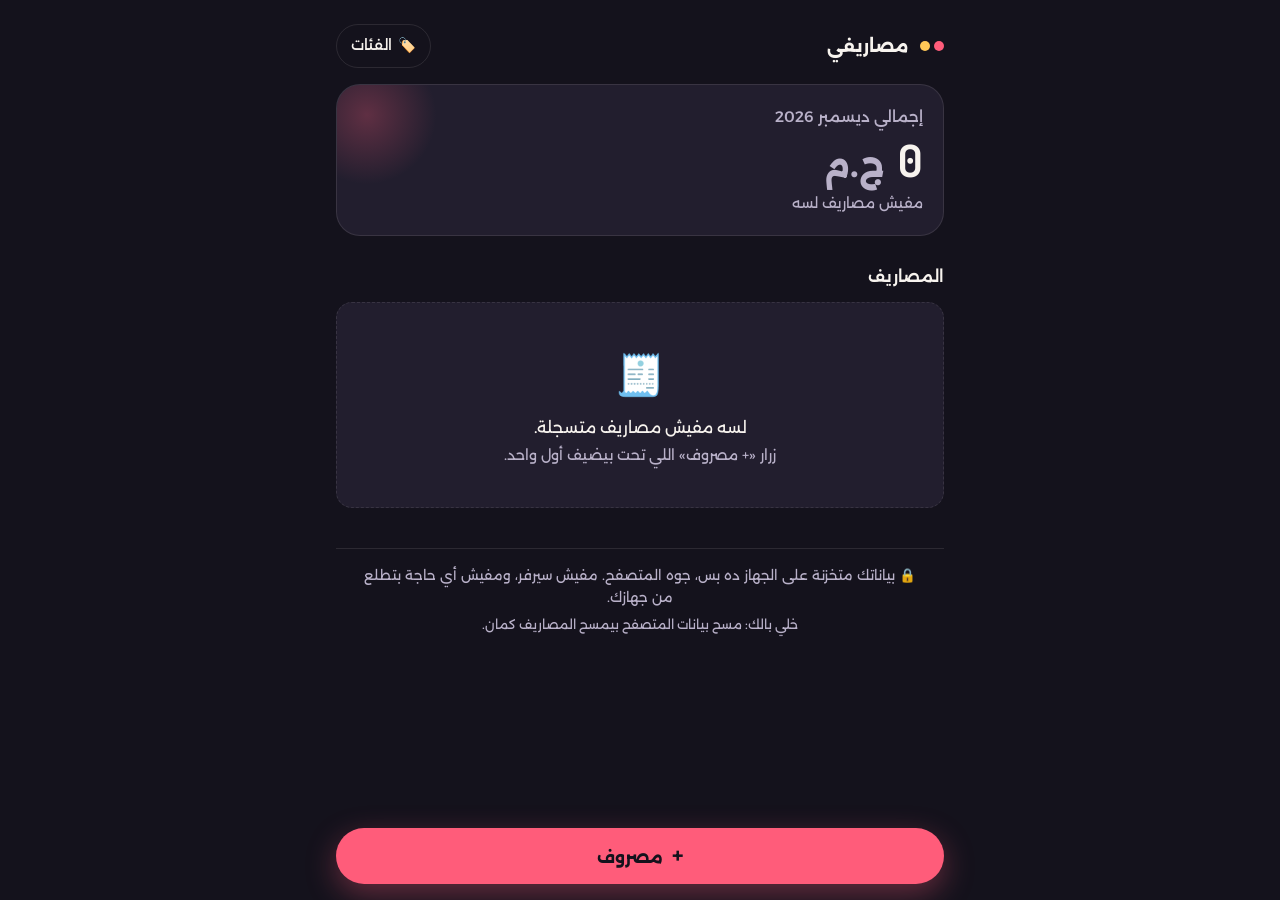
==== index.html @ 1975e4b2 "Add custom categories and move tests into the repo Categories screen: add, rename, recolor and delet" ====
<!doctype html>
<html lang="ar" dir="rtl">
<head>
  <meta charset="utf-8">
  <meta name="viewport" content="width=device-width, initial-scale=1, viewport-fit=cover">
  <title>مصاريفي</title>
  <meta name="description" content="تطبيق بسيط لتسجيل المصاريف بالجنيه المصري. البيانات بتفضل على الجهاز بس.">
  <meta name="theme-color" content="#14121C">
  <meta name="color-scheme" content="dark">
  <link rel="stylesheet" href="css/styles.css">
</head>
<body>
  <div id="storage-banner" class="banner" role="alert" hidden></div>

  <main class="app">
    <header class="app-header">
      <div class="top-bar">
        <p class="brand"><span class="brand-dot" aria-hidden="true"></span>مصاريفي</p>
        <button id="open-categories" class="ghost-btn" type="button">
          <span aria-hidden="true">🏷️</span> الفئات
        </button>
      </div>
      <section class="month-card" aria-labelledby="month-label">
        <h1 id="month-label" class="month-label">إجمالي الشهر</h1>
        <p id="month-total" class="month-total"></p>
        <p id="month-count" class="month-count"></p>
      </section>
    </header>

    <section class="expenses" aria-labelledby="list-title">
      <h2 id="list-title" class="section-title">المصاريف</h2>
      <div id="empty-state" class="empty" hidden>
        <p class="empty-icon" aria-hidden="true">🧾</p>
        <p>لسه مفيش مصاريف متسجلة.</p>
        <p class="empty-hint">زرار «+ مصروف» اللي تحت بيضيف أول واحد.</p>
      </div>
      <ol id="expense-list" class="days"></ol>
    </section>

    <footer class="privacy">
      <p><span aria-hidden="true">🔒</span> بياناتك متخزنة على الجهاز ده بس، جوه المتصفح. مفيش سيرفر، ومفيش أي حاجة بتطلع من جهازك.</p>
      <p class="privacy-note">خلي بالك: مسح بيانات المتصفح بيمسح المصاريف كمان.</p>
    </footer>
  </main>

  <button id="add-btn" class="fab" type="button"><span aria-hidden="true">+</span> مصروف</button>

  <div id="toast" class="toast" role="status" aria-live="polite">
    <span id="toast-msg"></span>
    <button id="toast-action" class="toast-action" type="button" hidden></button>
  </div>

  <dialog id="expense-dialog" class="sheet-dialog" aria-labelledby="dialog-title">
    <form id="expense-form" class="sheet" novalidate>
      <div class="sheet-head">
        <h2 id="dialog-title">مصروف جديد</h2>
        <button type="button" class="icon-btn" data-close aria-label="قفل">✕</button>
      </div>

      <label class="field" for="f-amount">
        <span class="field-label">المبلغ</span>
        <span class="amount-wrap">
          <input id="f-amount" name="amount" class="amount-input num" inputmode="decimal"
                 autocomplete="off" dir="ltr" placeholder="0" required>
          <span class="cur">ج.م</span>
        </span>
      </label>

      <fieldset class="field">
        <legend class="field-label">الفئة</legend>
        <div id="f-categories" class="chips"></div>
      </fieldset>

      <label class="field" for="f-date">
        <span class="field-label">التاريخ</span>
        <input id="f-date" name="date" type="date" class="input" required>
      </label>

      <label class="field" for="f-note">
        <span class="field-label">ملاحظة <span class="optional">(اختياري)</span></span>
        <input id="f-note" name="note" type="text" class="input" maxlength="140"
               placeholder="مثلاً: فطار مع الشغل" autocomplete="off">
      </label>

      <p id="form-error" class="form-error" role="alert"></p>

      <div class="sheet-actions">
        <button type="submit" class="btn btn-primary">حفظ</button>
        <button type="button" id="delete-btn" class="btn btn-danger" hidden>مسح</button>
      </div>
    </form>
  </dialog>

  <dialog id="categories-dialog" class="sheet-dialog" aria-labelledby="categories-title">
    <div class="sheet">
      <div class="sheet-head">
        <h2 id="categories-title">الفئات</h2>
        <button type="button" class="icon-btn" data-close aria-label="قفل">✕</button>
      </div>
      <ul id="category-list" class="category-list"></ul>
      <button type="button" id="new-category-btn" class="btn btn-secondary">+ فئة جديدة</button>
    </div>
  </dialog>

  <dialog id="category-dialog" class="sheet-dialog" aria-labelledby="category-title">
    <form id="category-form" class="sheet" novalidate>
      <div class="sheet-head">
        <h2 id="category-title">فئة جديدة</h2>
        <button type="button" class="icon-btn" data-close aria-label="قفل">✕</button>
      </div>

      <label class="field" for="c-name">
        <span class="field-label">الاسم</span>
        <input id="c-name" name="name" type="text" class="input" maxlength="24"
               placeholder="مثلاً: جيم" autocomplete="off" required>
      </label>

      <fieldset class="field">
        <legend class="field-label">اللون</legend>
        <div id="c-colors" class="swatches"></div>
      </fieldset>

      <p id="c-builtin-note" class="hint" hidden>
        دي فئة أساسية: ينفع اسمها ولونها يتغيروا، بس مينفعش تتمسح.
      </p>

      <div id="c-move" class="field move-box" hidden>
        <label id="c-move-label" class="field-label" for="c-move-to"></label>
        <select id="c-move-to" class="input"></select>
      </div>

      <p id="c-error" class="form-error" role="alert"></p>

      <div class="sheet-actions">
        <button type="submit" class="btn btn-primary">حفظ</button>
        <button type="button" id="c-delete" class="btn btn-danger" hidden>مسح</button>
      </div>
    </form>
  </dialog>

  <script src="js/storage.js"></script>
  <script src="js/format.js"></script>
  <script src="js/expenses.js"></script>
  <script src="js/categories.js"></script>
  <script src="js/app.js"></script>
</body>
</html>
---- css/styles.css ----
@font-face {
  font-family: 'Alexandria';
  src: url('../fonts/Alexandria-Variable.ttf') format('truetype');
  font-weight: 100 900;
  font-display: swap;
}

@font-face {
  font-family: 'JetBrains Mono';
  src: url('../fonts/JetBrainsMono-Variable.ttf') format('truetype');
  font-weight: 100 800;
  font-display: swap;
}

:root {
  --ink: #14121C;
  --surface: #221E2E;
  --surface-2: #2C2740;
  --cream: #F7F3EE;
  --muted: #B9B1C9;
  --line: rgba(247, 243, 238, 0.10);
  --rose: #FF5C7A;
  --sun: #FFC857;

  --font: 'Alexandria', system-ui, sans-serif;
  --mono: 'JetBrains Mono', ui-monospace, monospace;
  --radius: 16px;
  --safe-bottom: env(safe-area-inset-bottom, 0px);

  color-scheme: dark;
}

*, *::before, *::after { box-sizing: border-box; }

html { -webkit-text-size-adjust: 100%; }

body {
  margin: 0;
  min-height: 100dvh;
  background: var(--ink);
  color: var(--cream);
  font-family: var(--font);
  font-size: 1rem;
  line-height: 1.6;
  -webkit-font-smoothing: antialiased;
  /* مساحة لزرار الإضافة الثابت تحت */
  padding-bottom: calc(96px + var(--safe-bottom));
}

h1, h2, h3, p { margin: 0; }

button, input, select { font: inherit; color: inherit; }

button { cursor: pointer; }

:focus-visible {
  outline: 3px solid var(--sun);
  outline-offset: 2px;
}

[hidden] { display: none !important; }

.num {
  font-family: var(--mono);
  font-variant-numeric: tabular-nums;
  letter-spacing: -0.01em;
}

.money { white-space: nowrap; }
.money .cur { font-size: 0.8em; color: var(--muted); }

/* ---------- الهيكل ---------- */

.app {
  max-width: 640px;
  margin: 0 auto;
  padding: 16px;
}

.banner {
  background: var(--sun);
  color: var(--ink);
  padding: 12px 16px;
  font-size: 0.9rem;
  font-weight: 500;
  text-align: center;
}

.app-header { padding-top: 8px; }

.top-bar {
  display: flex;
  align-items: center;
  justify-content: space-between;
  gap: 12px;
  margin-bottom: 16px;
}

.brand {
  display: flex;
  align-items: center;
  gap: 8px;
  font-weight: 700;
  font-size: 1.1rem;
}

.ghost-btn {
  display: inline-flex;
  align-items: center;
  gap: 6px;
  min-height: 44px;
  padding: 0 14px;
  border: 1px solid var(--line);
  border-radius: 999px;
  background: transparent;
  font-size: 0.9rem;
  font-weight: 500;
}

.ghost-btn:hover { background: var(--surface); }

.brand-dot {
  width: 10px;
  height: 10px;
  border-radius: 50%;
  background: var(--rose);
  box-shadow: -14px 0 0 var(--sun);
  margin-inline-end: 18px;
}

.month-card {
  background: var(--surface);
  border: 1px solid var(--line);
  border-radius: 24px;
  padding: 20px;
  position: relative;
  overflow: hidden;
}

.month-card::after {
  content: '';
  position: absolute;
  inset-inline-end: -40px;
  top: -40px;
  width: 140px;
  height: 140px;
  border-radius: 50%;
  background: radial-gradient(circle, rgba(255, 92, 122, 0.28), transparent 70%);
  pointer-events: none;
}

.month-label {
  font-size: 0.95rem;
  font-weight: 500;
  color: var(--muted);
}

.month-total {
  font-size: clamp(2rem, 9vw, 2.75rem);
  font-weight: 700;
  line-height: 1.2;
  margin: 6px 0 4px;
}

.month-total .num { font-weight: 700; }

.month-count {
  font-size: 0.9rem;
  color: var(--muted);
}

/* ---------- اللستة ---------- */

.section-title {
  font-size: 1rem;
  font-weight: 600;
  margin: 28px 0 12px;
}

.days, .day-items {
  list-style: none;
  margin: 0;
  padding: 0;
}

.day + .day { margin-top: 20px; }

.day-head {
  display: flex;
  justify-content: space-between;
  align-items: baseline;
  gap: 12px;
  margin-bottom: 8px;
  padding-inline: 4px;
}

.day-label {
  font-size: 0.9rem;
  font-weight: 500;
  color: var(--muted);
}

.day-total { font-size: 0.85rem; color: var(--muted); }

.day-items { display: grid; gap: 8px; }

.expense {
  display: grid;
  grid-template-columns: auto 1fr auto;
  align-items: center;
  gap: 12px;
  width: 100%;
  min-height: 64px;
  padding: 10px 14px;
  background: var(--surface);
  border: 1px solid var(--line);
  border-radius: var(--radius);
  text-align: start;
  transition: background-color 0.15s, border-color 0.15s;
}

.expense:hover { background: var(--surface-2); }
.expense:active { border-color: rgba(255, 92, 122, 0.5); }

.cat-icon {
  display: grid;
  place-items: center;
  width: 40px;
  height: 40px;
  border-radius: 12px;
  font-size: 1.15rem;
  font-weight: 700;
  color: var(--cat);
  background: color-mix(in srgb, var(--cat) 20%, transparent);
  border: 1px solid color-mix(in srgb, var(--cat) 45%, transparent);
}

.expense-main {
  display: flex;
  flex-direction: column;
  min-width: 0;
}

.expense-cat { font-weight: 500; }

.expense-note {
  font-size: 0.85rem;
  color: var(--muted);
  white-space: nowrap;
  overflow: hidden;
  text-overflow: ellipsis;
}

.expense-amount { font-weight: 600; }

.empty {
  text-align: center;
  padding: 40px 16px;
  background: var(--surface);
  border: 1px dashed var(--line);
  border-radius: var(--radius);
}

.empty-icon { font-size: 2.5rem; margin-bottom: 8px; }
.empty-hint { color: var(--muted); font-size: 0.9rem; margin-top: 4px; }

.privacy {
  margin-top: 40px;
  padding: 16px;
  border-top: 1px solid var(--line);
  text-align: center;
  font-size: 0.85rem;
  color: var(--muted);
}

.privacy-note { margin-top: 6px; font-size: 0.8rem; }

/* ---------- زرار الإضافة ---------- */

.fab {
  position: fixed;
  bottom: calc(16px + var(--safe-bottom));
  inset-inline: 16px;
  max-width: 608px;
  margin: 0 auto;
  height: 56px;
  border: 0;
  border-radius: 999px;
  background: var(--rose);
  color: var(--ink);
  font-weight: 700;
  font-size: 1.05rem;
  box-shadow: 0 10px 30px rgba(255, 92, 122, 0.35);
  transition: transform 0.15s;
}

.fab span { font-size: 1.4rem; margin-inline-end: 4px; }
.fab:active { transform: scale(0.98); }

/* ---------- التوست ---------- */

.toast {
  position: fixed;
  bottom: calc(84px + var(--safe-bottom));
  inset-inline: 16px;
  max-width: 480px;
  margin: 0 auto;
  display: flex;
  align-items: center;
  justify-content: space-between;
  gap: 12px;
  padding: 10px;
  padding-inline-start: 16px;
  background: var(--surface-2);
  border: 1px solid var(--line);
  border-radius: 14px;
  box-shadow: 0 10px 30px rgba(0, 0, 0, 0.4);
  opacity: 0;
  visibility: hidden;
  transform: translateY(8px);
  transition: opacity 0.2s, transform 0.2s, visibility 0.2s;
}

.toast.show {
  opacity: 1;
  visibility: visible;
  transform: none;
}

.toast-action {
  min-height: 44px;
  padding: 0 14px;
  border: 0;
  border-radius: 10px;
  background: transparent;
  color: var(--sun);
  font-weight: 700;
}

.toast-action:hover { background: rgba(255, 200, 87, 0.12); }

/* ---------- الفورم (bottom sheet على الموبايل) ---------- */

.sheet-dialog {
  padding: 0;
  border: 0;
  background: transparent;
  color: inherit;
  width: 100%;
  max-width: 100%;
  max-height: 92dvh;
  margin: auto 0 0;
}

.sheet-dialog::backdrop {
  background: rgba(10, 8, 16, 0.72);
}

.sheet {
  background: var(--surface);
  border: 1px solid var(--line);
  border-bottom: 0;
  border-radius: 24px 24px 0 0;
  padding: 16px 16px calc(20px + var(--safe-bottom));
  display: grid;
  gap: 16px;
}

.sheet-dialog[open] .sheet { animation: sheet-up 0.22s ease-out; }

@keyframes sheet-up {
  from { transform: translateY(24px); opacity: 0; }
}

.sheet-head {
  display: flex;
  justify-content: space-between;
  align-items: center;
}

.sheet-head h2 { font-size: 1.15rem; font-weight: 600; }

.icon-btn {
  width: 44px;
  height: 44px;
  border: 0;
  border-radius: 12px;
  background: transparent;
  color: var(--muted);
  font-size: 1.1rem;
}

.icon-btn:hover { background: var(--surface-2); color: var(--cream); }

.field {
  display: grid;
  /* من غيرها عرض الـ input الافتراضي بيزق الخانة برا الشاشة */
  grid-template-columns: minmax(0, 1fr);
  gap: 6px;
  margin: 0;
  padding: 0;
  border: 0;
  min-width: 0;
}

.field-label {
  font-size: 0.9rem;
  font-weight: 500;
  color: var(--muted);
  padding: 0;
}

.optional { font-weight: 400; font-size: 0.8rem; }

.input,
.amount-wrap {
  width: 100%;
  min-height: 48px;
  background: var(--ink);
  border: 1px solid var(--line);
  border-radius: 12px;
}

.input {
  padding: 0 14px;
  font-size: 1rem;
}

.input:focus,
.amount-wrap:focus-within {
  border-color: var(--sun);
  outline: none;
}

.amount-wrap {
  display: flex;
  align-items: center;
  gap: 8px;
  padding-inline: 14px;
}

.amount-input {
  flex: 1;
  min-width: 0;
  height: 60px;
  border: 0;
  background: transparent;
  font-size: 1.75rem;
  font-weight: 600;
  text-align: right;
}

.amount-input:focus { outline: none; }
.amount-wrap .cur { color: var(--muted); }

[aria-invalid="true"],
.amount-wrap:has([aria-invalid="true"]) { border-color: var(--rose); }

.chips {
  display: flex;
  flex-wrap: wrap;
  gap: 8px;
}

.chip { position: relative; }

.chip input {
  position: absolute;
  opacity: 0;
  inset: 0;
  margin: 0;
  cursor: pointer;
}

.chip-face {
  display: inline-flex;
  align-items: center;
  gap: 6px;
  min-height: 44px;
  padding: 0 14px;
  border-radius: 999px;
  background: var(--surface-2);
  border: 1px solid var(--line);
  font-size: 0.95rem;
  transition: background-color 0.15s, border-color 0.15s;
}

.chip input:checked + .chip-face {
  background: color-mix(in srgb, var(--cat) 22%, var(--surface-2));
  border-color: var(--cat);
  font-weight: 600;
}

.chip input:focus-visible + .chip-face {
  outline: 3px solid var(--sun);
  outline-offset: 2px;
}

.chip-icon {
  color: var(--cat);
  font-weight: 700;
}

.chip-add {
  min-height: 44px;
  padding: 0 14px;
  border-radius: 999px;
  border: 1px dashed rgba(247, 243, 238, 0.28);
  background: transparent;
  color: var(--muted);
  font-size: 0.95rem;
}

.chip-add:hover { color: var(--cream); border-color: var(--cream); }

/* ---------- الفئات ---------- */

.category-list {
  list-style: none;
  margin: 0;
  padding: 0;
  display: grid;
  gap: 8px;
  max-height: 55dvh;
  overflow-y: auto;
}

.category-row {
  display: grid;
  grid-template-columns: auto 1fr auto;
  align-items: center;
  gap: 12px;
  width: 100%;
  min-height: 60px;
  padding: 8px 12px;
  background: var(--ink);
  border: 1px solid var(--line);
  border-radius: 14px;
  text-align: start;
}

.category-row:hover { border-color: rgba(247, 243, 238, 0.25); }

.category-main {
  display: flex;
  flex-direction: column;
  min-width: 0;
}

.category-name {
  font-weight: 500;
  overflow: hidden;
  text-overflow: ellipsis;
  white-space: nowrap;
}

.category-usage { font-size: 0.8rem; color: var(--muted); }

.tag {
  font-size: 0.75rem;
  color: var(--muted);
  border: 1px solid var(--line);
  border-radius: 999px;
  padding: 2px 10px;
}

.swatches {
  display: flex;
  flex-wrap: wrap;
  gap: 6px;
}

.swatch {
  position: relative;
  display: grid;
  place-items: center;
  width: 44px;
  height: 44px;
}

.swatch input {
  position: absolute;
  inset: 0;
  margin: 0;
  opacity: 0;
  cursor: pointer;
}

.swatch-face {
  width: 32px;
  height: 32px;
  border-radius: 50%;
  background: var(--c);
  transition: box-shadow 0.15s;
}

.swatch input:checked + .swatch-face {
  box-shadow: 0 0 0 3px var(--surface), 0 0 0 5px var(--cream);
}

.swatch input:focus-visible + .swatch-face {
  outline: 3px solid var(--sun);
  outline-offset: 5px;
}

.hint {
  font-size: 0.85rem;
  color: var(--muted);
  margin-top: -6px;
}

.move-box {
  padding: 12px;
  border: 1px solid rgba(255, 200, 87, 0.4);
  border-radius: 12px;
  background: rgba(255, 200, 87, 0.06);
}

.move-box .field-label { color: var(--cream); }

.form-error {
  color: var(--rose);
  font-size: 0.9rem;
  min-height: 1.4em;
  margin-top: -8px;
}

.form-error:empty { display: none; }

.sheet-actions {
  display: flex;
  gap: 8px;
}

.btn {
  min-height: 52px;
  padding: 0 20px;
  border-radius: 14px;
  border: 1px solid transparent;
  font-weight: 700;
  font-size: 1rem;
}

.btn-primary {
  flex: 1;
  background: var(--rose);
  color: var(--ink);
}

.btn-secondary {
  width: 100%;
  background: transparent;
  border: 1px dashed rgba(247, 243, 238, 0.28);
  color: var(--cream);
}

.btn-secondary:hover { background: var(--surface-2); }

.btn-danger {
  background: transparent;
  border-color: rgba(255, 92, 122, 0.5);
  color: var(--rose);
}

.btn-danger.armed {
  background: var(--rose);
  color: var(--ink);
}

/* ---------- الشاشات الكبيرة ---------- */

@media (min-width: 600px) {
  .sheet-dialog {
    max-width: 480px;
    margin: auto;
  }

  .sheet {
    border-radius: 24px;
    border-bottom: 1px solid var(--line);
    padding-bottom: 20px;
  }
}

@media (prefers-reduced-motion: reduce) {
  *, *::before, *::after {
    animation: none !important;
    transition: none !important;
  }
}
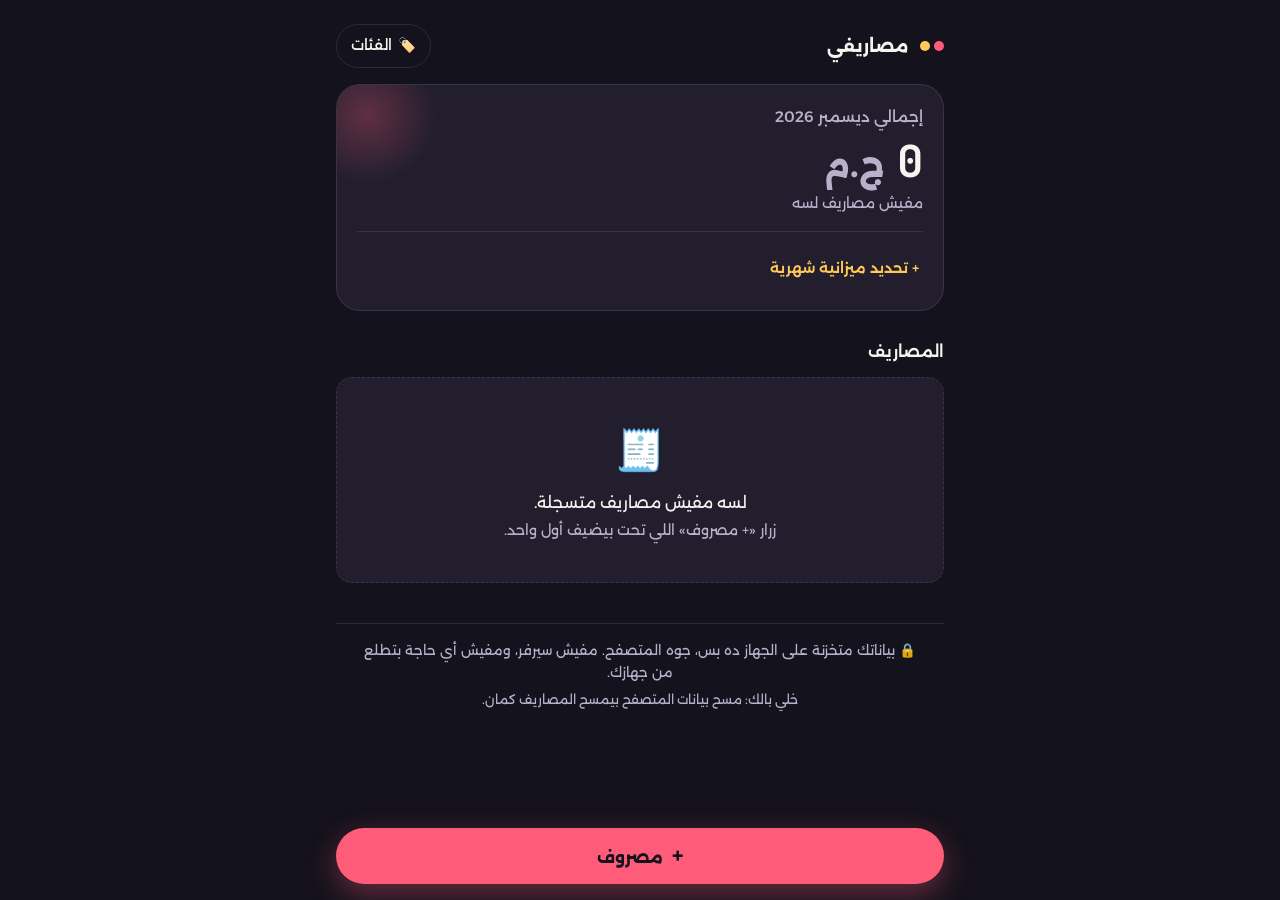
==== commit de59e5c9: "Add monthly budget with warnings One monthly budget applies to every month. The header card shows a " ====
--- a/index.html
+++ b/index.html
@@ -24,6 +24,21 @@
         <h1 id="month-label" class="month-label">إجمالي الشهر</h1>
         <p id="month-total" class="month-total"></p>
         <p id="month-count" class="month-count"></p>
+
+        <div id="budget-box" class="budget">
+          <button id="set-budget" class="link-btn" type="button">+ تحديد ميزانية شهرية</button>
+          <div id="budget-active" hidden>
+            <div class="budget-row">
+              <p id="budget-used" class="budget-used"></p>
+              <button id="edit-budget" class="link-btn" type="button" aria-label="تعديل الميزانية">تعديل</button>
+            </div>
+            <div id="budget-bar" class="bar" role="progressbar" aria-valuemin="0" aria-valuemax="100"
+                 aria-labelledby="budget-used">
+              <span id="budget-fill" class="bar-fill"></span>
+            </div>
+            <p id="budget-status" class="budget-status"></p>
+          </div>
+        </div>
       </section>
     </header>
 
@@ -138,10 +153,38 @@
     </form>
   </dialog>
 
+  <dialog id="budget-dialog" class="sheet-dialog" aria-labelledby="budget-title">
+    <form id="budget-form" class="sheet" novalidate>
+      <div class="sheet-head">
+        <h2 id="budget-title">الميزانية الشهرية</h2>
+        <button type="button" class="icon-btn" data-close aria-label="قفل">✕</button>
+      </div>
+
+      <label class="field" for="b-amount">
+        <span class="field-label">المبلغ في الشهر</span>
+        <span class="amount-wrap">
+          <input id="b-amount" name="budget" class="amount-input num" inputmode="decimal"
+                 autocomplete="off" dir="ltr" placeholder="0" required>
+          <span class="cur">ج.م</span>
+        </span>
+      </label>
+
+      <p class="hint">نفس المبلغ بيتطبق على كل شهر. التحذير بيظهر لما الصرف يوصل 80% من الميزانية، وتاني لما يعدّيها.</p>
+
+      <p id="b-error" class="form-error" role="alert"></p>
+
+      <div class="sheet-actions">
+        <button type="submit" class="btn btn-primary">حفظ</button>
+        <button type="button" id="b-clear" class="btn btn-danger" hidden>شيل الميزانية</button>
+      </div>
+    </form>
+  </dialog>
+
   <script src="js/storage.js"></script>
   <script src="js/format.js"></script>
   <script src="js/expenses.js"></script>
   <script src="js/categories.js"></script>
+  <script src="js/budget.js"></script>
   <script src="js/app.js"></script>
 </body>
 </html>
--- a/css/styles.css
+++ b/css/styles.css
@@ -168,6 +168,67 @@
   font-size: 0.9rem;
   color: var(--muted);
 }
+
+/* ---------- الميزانية ---------- */
+
+.budget {
+  margin-top: 16px;
+  padding-top: 14px;
+  border-top: 1px solid var(--line);
+  position: relative;
+  z-index: 1;
+}
+
+.link-btn {
+  min-height: 44px;
+  padding: 0 4px;
+  border: 0;
+  background: transparent;
+  color: var(--sun);
+  font-size: 0.9rem;
+  font-weight: 600;
+}
+
+.link-btn:hover { text-decoration: underline; }
+
+.budget-row {
+  display: flex;
+  align-items: center;
+  justify-content: space-between;
+  gap: 12px;
+}
+
+.budget-used { font-size: 0.9rem; }
+
+.bar {
+  height: 8px;
+  border-radius: 999px;
+  background: rgba(247, 243, 238, 0.10);
+  overflow: hidden;
+  margin: 4px 0 10px;
+}
+
+.bar-fill {
+  display: block;
+  height: 100%;
+  width: 0;
+  border-radius: inherit;
+  background: var(--cream);
+  transition: width 0.3s ease-out;
+}
+
+.budget[data-level="warn"] .bar-fill { background: var(--sun); }
+.budget[data-level="over"] .bar-fill { background: var(--rose); }
+
+.budget-status {
+  font-size: 0.85rem;
+  color: var(--muted);
+}
+
+.budget[data-level="warn"] .budget-status { color: var(--sun); }
+.budget[data-level="over"] .budget-status { color: var(--rose); font-weight: 600; }
+.budget[data-level="warn"] .budget-status .cur,
+.budget[data-level="over"] .budget-status .cur { color: inherit; }
 
 /* ---------- اللستة ---------- */
 
@@ -327,6 +388,9 @@
   transform: none;
 }
 
+.toast[data-tone="warn"] { border-color: var(--sun); color: var(--sun); }
+.toast[data-tone="over"] { border-color: var(--rose); color: var(--rose); font-weight: 600; }
+
 .toast-action {
   min-height: 44px;
   padding: 0 14px;
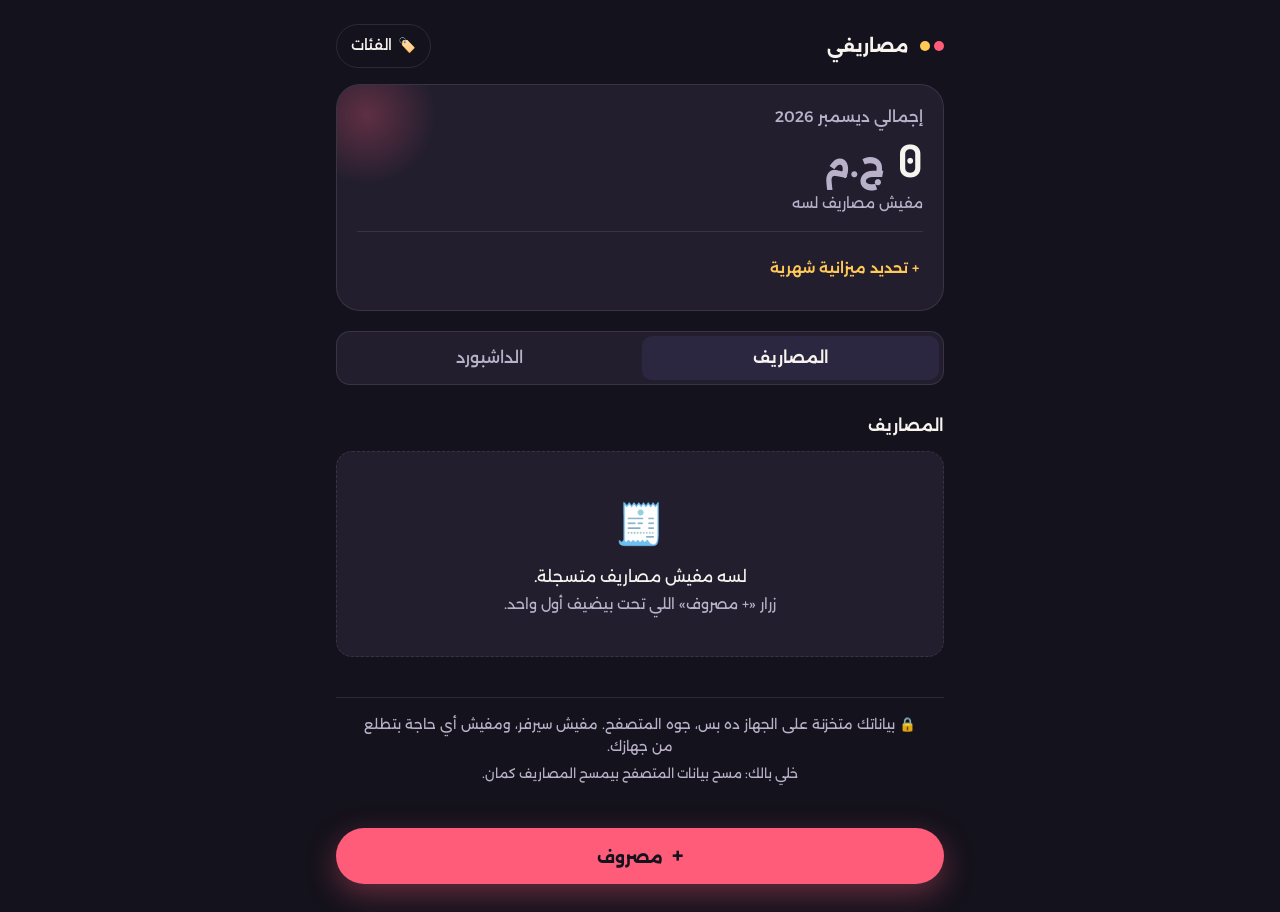
==== commit aeb068a5: "Add dashboard with category and daily charts New dashboard tab with month navigation, month total vs" ====
--- a/index.html
+++ b/index.html
@@ -42,7 +42,70 @@
       </section>
     </header>
 
-    <section class="expenses" aria-labelledby="list-title">
+    <div class="tabs" role="tablist" aria-label="طريقة العرض">
+      <button id="tab-list" class="tab" role="tab" type="button" aria-selected="true" aria-controls="view-list">المصاريف</button>
+      <button id="tab-dash" class="tab" role="tab" type="button" aria-selected="false" aria-controls="view-dash" tabindex="-1">الداشبورد</button>
+    </div>
+
+    <section id="view-dash" class="dashboard" role="tabpanel" aria-labelledby="tab-dash" hidden>
+      <div class="month-nav">
+        <button id="dash-prev" class="icon-btn" type="button" aria-label="الشهر اللي فات">→</button>
+        <h2 id="dash-month" class="month-nav-title" aria-live="polite"></h2>
+        <button id="dash-next" class="icon-btn" type="button" aria-label="الشهر الجاي">←</button>
+      </div>
+
+      <div class="tiles">
+        <div class="tile tile-hero">
+          <p class="tile-label">إجمالي الشهر</p>
+          <p id="dash-total" class="tile-value"></p>
+          <p id="dash-delta" class="tile-sub"></p>
+        </div>
+        <div class="tile">
+          <p class="tile-label">أكبر فئة</p>
+          <p id="dash-top" class="tile-value-sm"></p>
+          <p id="dash-top-sub" class="tile-sub"></p>
+        </div>
+        <div class="tile">
+          <p class="tile-label">المتوسط اليومي</p>
+          <p id="dash-avg" class="tile-value-sm"></p>
+          <p id="dash-avg-sub" class="tile-sub"></p>
+        </div>
+      </div>
+
+      <div id="dash-empty" class="empty" hidden>
+        <p class="empty-icon" aria-hidden="true">📊</p>
+        <p>مفيش مصاريف متسجلة في الشهر ده.</p>
+      </div>
+
+      <div id="dash-charts">
+        <section class="chart-card" aria-labelledby="cat-chart-title">
+          <h3 id="cat-chart-title" class="chart-title">الصرف حسب الفئة</h3>
+          <ul id="cat-chart" class="hbars"></ul>
+          <details class="chart-table">
+            <summary>عرض كجدول</summary>
+            <table>
+              <thead><tr><th scope="col">الفئة</th><th scope="col">المبلغ</th><th scope="col">النسبة</th><th scope="col">العدد</th></tr></thead>
+              <tbody id="cat-table"></tbody>
+            </table>
+          </details>
+        </section>
+
+        <section class="chart-card" aria-labelledby="day-chart-title">
+          <h3 id="day-chart-title" class="chart-title">الصرف على أيام الشهر</h3>
+          <div id="day-chart" class="day-chart"></div>
+          <p id="day-key" class="chart-key"></p>
+          <details class="chart-table">
+            <summary>عرض كجدول</summary>
+            <table>
+              <thead><tr><th scope="col">اليوم</th><th scope="col">المبلغ</th><th scope="col">العدد</th></tr></thead>
+              <tbody id="day-table"></tbody>
+            </table>
+          </details>
+        </section>
+      </div>
+    </section>
+
+    <section id="view-list" class="expenses" role="tabpanel" aria-labelledby="tab-list">
       <h2 id="list-title" class="section-title">المصاريف</h2>
       <div id="empty-state" class="empty" hidden>
         <p class="empty-icon" aria-hidden="true">🧾</p>
@@ -59,6 +122,8 @@
   </main>
 
   <button id="add-btn" class="fab" type="button"><span aria-hidden="true">+</span> مصروف</button>
+
+  <div id="chart-tip" class="chart-tip" role="tooltip" hidden></div>
 
   <div id="toast" class="toast" role="status" aria-live="polite">
     <span id="toast-msg"></span>
@@ -185,6 +250,9 @@
   <script src="js/expenses.js"></script>
   <script src="js/categories.js"></script>
   <script src="js/budget.js"></script>
+  <script src="js/stats.js"></script>
+  <script src="js/dom.js"></script>
+  <script src="js/charts.js"></script>
   <script src="js/app.js"></script>
 </body>
 </html>
--- a/css/styles.css
+++ b/css/styles.css
@@ -229,6 +229,271 @@
 .budget[data-level="over"] .budget-status { color: var(--rose); font-weight: 600; }
 .budget[data-level="warn"] .budget-status .cur,
 .budget[data-level="over"] .budget-status .cur { color: inherit; }
+
+/* ---------- التابات ---------- */
+
+.tabs {
+  display: grid;
+  grid-template-columns: 1fr 1fr;
+  gap: 4px;
+  margin-top: 20px;
+  padding: 4px;
+  background: var(--surface);
+  border: 1px solid var(--line);
+  border-radius: 14px;
+}
+
+.tab {
+  min-height: 44px;
+  border: 0;
+  border-radius: 10px;
+  background: transparent;
+  color: var(--muted);
+  font-weight: 500;
+}
+
+.tab[aria-selected="true"] {
+  background: var(--surface-2);
+  color: var(--cream);
+  font-weight: 600;
+}
+
+/* ---------- الداشبورد ---------- */
+
+.dashboard { margin-top: 20px; }
+
+.month-nav {
+  display: flex;
+  align-items: center;
+  justify-content: space-between;
+  gap: 8px;
+  margin-bottom: 12px;
+}
+
+.month-nav-title { font-size: 1.05rem; font-weight: 600; }
+
+.month-nav .icon-btn {
+  font-size: 1.5rem;
+  color: var(--cream);
+  background: var(--surface);
+  border: 1px solid var(--line);
+}
+
+.icon-btn:disabled { opacity: 0.3; cursor: default; background: transparent; }
+
+.tiles {
+  display: grid;
+  grid-template-columns: 1fr 1fr;
+  gap: 8px;
+}
+
+.tile {
+  min-width: 0;
+  padding: 14px;
+  background: var(--surface);
+  border: 1px solid var(--line);
+  border-radius: var(--radius);
+}
+
+.tile-hero { grid-column: 1 / -1; }
+
+.tile-label { font-size: 0.85rem; color: var(--muted); }
+
+.tile-value {
+  font-size: 2rem;
+  font-weight: 700;
+  line-height: 1.3;
+}
+
+/* الأرقام الكبيرة لوحدها: أرقام عادية مش tabular */
+.tile-value .num,
+.month-total .num { font-variant-numeric: normal; }
+
+.tile-value-sm {
+  display: flex;
+  align-items: center;
+  gap: 6px;
+  font-size: 1.1rem;
+  font-weight: 600;
+  margin-top: 2px;
+  min-width: 0;
+  overflow-wrap: anywhere;
+}
+
+.tile-sub {
+  font-size: 0.8rem;
+  color: var(--muted);
+  margin-top: 2px;
+}
+
+.tile-sub[data-trend="up"] { color: var(--rose); }
+
+.tile-badge {
+  display: inline-grid;
+  place-items: center;
+  flex: none;
+  width: 26px;
+  height: 26px;
+  border-radius: 8px;
+  font-size: 0.85rem;
+  color: var(--cat);
+  background: color-mix(in srgb, var(--cat) 20%, transparent);
+}
+
+.dashboard .empty { margin-top: 8px; }
+
+.chart-card {
+  margin-top: 12px;
+  padding: 16px;
+  background: var(--surface);
+  border: 1px solid var(--line);
+  border-radius: var(--radius);
+}
+
+.chart-title {
+  font-size: 0.95rem;
+  font-weight: 600;
+  margin-bottom: 12px;
+}
+
+/* أعمدة الفئات: اسم | عمود | مبلغ */
+.hbars {
+  list-style: none;
+  margin: 0;
+  padding: 0;
+  display: grid;
+  gap: 2px;
+}
+
+.hbar {
+  display: grid;
+  grid-template-columns: minmax(84px, 30%) 1fr auto;
+  align-items: center;
+  gap: 10px;
+  min-height: 36px;
+  padding: 0 4px;
+  border-radius: 8px;
+  cursor: default;
+}
+
+.hbar:hover { background: rgba(247, 243, 238, 0.04); }
+
+.hbar-label {
+  display: flex;
+  align-items: center;
+  gap: 6px;
+  min-width: 0;
+  font-size: 0.85rem;
+}
+
+.hbar-name {
+  overflow: hidden;
+  text-overflow: ellipsis;
+  white-space: nowrap;
+}
+
+.hbar-badge {
+  display: inline-grid;
+  place-items: center;
+  flex: none;
+  width: 22px;
+  height: 22px;
+  border-radius: 6px;
+  font-size: 0.75rem;
+  font-weight: 700;
+  color: var(--cat);
+  background: color-mix(in srgb, var(--cat) 20%, transparent);
+}
+
+.hbar-track { min-width: 0; }
+
+/* بيبدأ من اليمين (خط الصفر) ومدوّر من ناحية النهاية بس */
+.hbar-fill {
+  display: block;
+  height: 12px;
+  background: var(--rose);
+  border-start-end-radius: 4px;
+  border-end-end-radius: 4px;
+}
+
+.hbar-value { font-size: 0.85rem; }
+
+.day-chart { width: 100%; min-height: 180px; }
+.day-chart svg { display: block; overflow: visible; }
+
+.day-chart .grid { stroke: rgba(247, 243, 238, 0.08); stroke-width: 1; }
+.day-chart .tick {
+  fill: var(--muted);
+  font-family: var(--mono);
+  font-size: 10px;
+  font-variant-numeric: tabular-nums;
+}
+.day-chart .col { fill: rgba(247, 243, 238, 0.45); }
+.day-chart .col-today { fill: var(--rose); }
+.day-chart .avg { stroke: var(--cream); stroke-width: 1; opacity: 0.75; }
+.day-chart .hit { fill: transparent; cursor: default; }
+.day-chart .hit:hover { fill: rgba(247, 243, 238, 0.05); }
+
+.chart-key {
+  display: flex;
+  flex-wrap: wrap;
+  gap: 4px 16px;
+  margin-top: 8px;
+  font-size: 0.8rem;
+  color: var(--muted);
+}
+
+.key { display: inline-flex; align-items: center; gap: 6px; }
+
+.key::before {
+  content: '';
+  display: inline-block;
+}
+
+.key-avg::before { width: 14px; height: 0; border-top: 1px solid var(--cream); opacity: 0.75; }
+.key-today::before { width: 8px; height: 10px; border-radius: 2px 2px 0 0; background: var(--rose); }
+
+.chart-table { margin-top: 12px; font-size: 0.85rem; }
+
+.chart-table summary {
+  min-height: 44px;
+  display: flex;
+  align-items: center;
+  color: var(--muted);
+  cursor: pointer;
+}
+
+.chart-table table {
+  width: 100%;
+  border-collapse: collapse;
+}
+
+.chart-table th,
+.chart-table td {
+  padding: 8px 4px;
+  text-align: start;
+  border-bottom: 1px solid var(--line);
+}
+
+.chart-table th { color: var(--muted); font-weight: 500; }
+
+.chart-tip {
+  position: fixed;
+  z-index: 10;
+  max-width: 240px;
+  display: grid;
+  gap: 2px;
+  padding: 8px 12px;
+  background: var(--surface-2);
+  border: 1px solid rgba(247, 243, 238, 0.18);
+  border-radius: 10px;
+  box-shadow: 0 8px 24px rgba(0, 0, 0, 0.45);
+  font-size: 0.8rem;
+  pointer-events: none;
+}
+
+.tip-main { font-weight: 600; }
+.tip-sub { color: var(--muted); }
 
 /* ---------- اللستة ---------- */
 
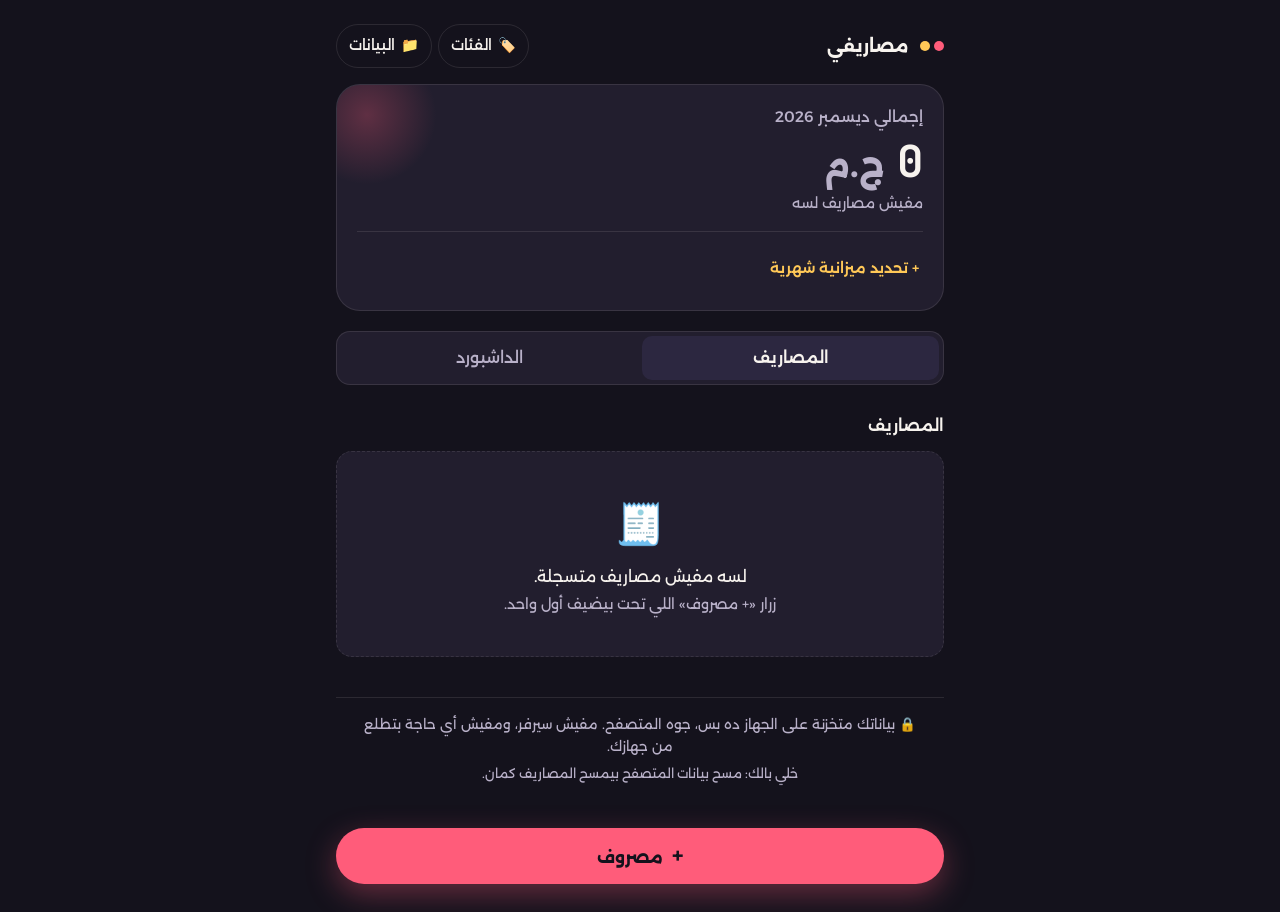
==== commit 2556b058: "Add CSV export and import Export writes date,amount,category,note with a UTF-8 BOM for Excel and gua" ====
--- a/index.html
+++ b/index.html
@@ -16,9 +16,14 @@
     <header class="app-header">
       <div class="top-bar">
         <p class="brand"><span class="brand-dot" aria-hidden="true"></span>مصاريفي</p>
-        <button id="open-categories" class="ghost-btn" type="button">
-          <span aria-hidden="true">🏷️</span> الفئات
-        </button>
+        <div class="top-actions">
+          <button id="open-categories" class="ghost-btn" type="button">
+            <span aria-hidden="true">🏷️</span> الفئات
+          </button>
+          <button id="open-data" class="ghost-btn" type="button">
+            <span aria-hidden="true">📁</span> البيانات
+          </button>
+        </div>
       </div>
       <section class="month-card" aria-labelledby="month-label">
         <h1 id="month-label" class="month-label">إجمالي الشهر</h1>
@@ -107,6 +112,35 @@
 
     <section id="view-list" class="expenses" role="tabpanel" aria-labelledby="tab-list">
       <h2 id="list-title" class="section-title">المصاريف</h2>
+
+      <div id="filters" class="filters" role="search">
+        <label class="search-field" for="flt-q">
+          <span class="sr-only">بحث</span>
+          <span class="search-icon" aria-hidden="true">🔍</span>
+          <input id="flt-q" type="search" class="input search-input" maxlength="100"
+                 placeholder="بحث في الملاحظات والفئات" autocomplete="off">
+        </label>
+        <div class="filter-row">
+          <label for="flt-month">
+            <span class="sr-only">الشهر</span>
+            <select id="flt-month" class="input"></select>
+          </label>
+          <label for="flt-cat">
+            <span class="sr-only">الفئة</span>
+            <select id="flt-cat" class="input"></select>
+          </label>
+        </div>
+        <div id="filter-summary" class="filter-summary" hidden>
+          <p id="filter-result" aria-live="polite"></p>
+          <button id="filter-clear" class="link-btn" type="button">مسح الفلتر</button>
+        </div>
+      </div>
+
+      <div id="no-results" class="empty" hidden>
+        <p class="empty-icon" aria-hidden="true">🔎</p>
+        <p>مفيش مصاريف بتطابق الفلتر ده.</p>
+      </div>
+
       <div id="empty-state" class="empty" hidden>
         <p class="empty-icon" aria-hidden="true">🧾</p>
         <p>لسه مفيش مصاريف متسجلة.</p>
@@ -245,12 +279,84 @@
     </form>
   </dialog>
 
+  <dialog id="data-dialog" class="sheet-dialog" aria-labelledby="data-title">
+    <div class="sheet">
+      <div class="sheet-head">
+        <h2 id="data-title">البيانات</h2>
+        <button type="button" class="icon-btn" data-close aria-label="قفل">✕</button>
+      </div>
+
+      <p class="hint">الملف بيتعمل ويتقري هنا على الجهاز. مفيش أي حاجة بتترفع على سيرفر.</p>
+
+      <div class="data-actions">
+        <button id="export-btn" type="button" class="btn btn-secondary">⬇️ تصدير CSV</button>
+        <button id="import-btn" type="button" class="btn btn-secondary">⬆️ استيراد CSV</button>
+        <input id="import-file" type="file" accept=".csv,text/csv" hidden>
+      </div>
+      <p id="export-hint" class="hint" hidden>مفيش مصاريف لسه عشان تتصدّر.</p>
+
+      <details class="chart-table">
+        <summary>شكل الملف المطلوب</summary>
+        <p class="hint">أول سطر فيه أسامي الأعمدة: <span class="num" dir="ltr">date,amount,category,note</span> (أو بالعربي: التاريخ، المبلغ، الفئة، الملاحظة). التاريخ والمبلغ لازم يكونوا موجودين.</p>
+        <p class="hint">التاريخ يتكتب <span class="num" dir="ltr">2026-11-09</span> أو <span class="num" dir="ltr">9/11/2026</span> (اليوم الأول). الفئة اللي مش موجودة بتتعمل لوحدها.</p>
+      </details>
+
+      <p id="data-error" class="form-error" role="alert"></p>
+    </div>
+  </dialog>
+
+  <dialog id="import-dialog" class="sheet-dialog" aria-labelledby="import-title">
+    <form id="import-form" class="sheet" novalidate>
+      <div class="sheet-head">
+        <h2 id="import-title">مراجعة الاستيراد</h2>
+        <button type="button" class="icon-btn" data-close aria-label="قفل">✕</button>
+      </div>
+
+      <p id="imp-summary" class="imp-summary"></p>
+      <ul id="imp-notes" class="imp-notes"></ul>
+
+      <details id="imp-errors-box" class="imp-errors-box">
+        <summary id="imp-errors-title"></summary>
+        <ul id="imp-errors" class="imp-errors"></ul>
+      </details>
+
+      <div class="table-scroll">
+        <table class="imp-table">
+          <caption id="imp-caption" class="hint"></caption>
+          <thead><tr><th scope="col">التاريخ</th><th scope="col">المبلغ</th><th scope="col">الفئة</th><th scope="col">الملاحظة</th></tr></thead>
+          <tbody id="imp-preview"></tbody>
+        </table>
+      </div>
+
+      <fieldset class="field">
+        <legend class="field-label">طريقة الاستيراد</legend>
+        <label class="radio-row">
+          <input type="radio" name="mode" value="merge" checked>
+          <span><strong>دمج</strong>: المصاريف اللي في الملف تتضاف للموجودة، واللي متكرر بيتساب.</span>
+        </label>
+        <label class="radio-row">
+          <input type="radio" name="mode" value="replace">
+          <span><strong>استبدال</strong>: المصاريف الموجودة تتمسح، وتتحط مكانها اللي في الملف.</span>
+        </label>
+      </fieldset>
+
+      <p id="imp-warning" class="warn-box" hidden></p>
+      <p id="imp-error" class="form-error" role="alert"></p>
+
+      <div class="sheet-actions">
+        <button type="submit" id="imp-confirm" class="btn btn-primary"></button>
+      </div>
+    </form>
+  </dialog>
+
   <script src="js/storage.js"></script>
   <script src="js/format.js"></script>
   <script src="js/expenses.js"></script>
   <script src="js/categories.js"></script>
   <script src="js/budget.js"></script>
   <script src="js/stats.js"></script>
+  <script src="js/filters.js"></script>
+  <script src="js/csv.js"></script>
   <script src="js/dom.js"></script>
   <script src="js/charts.js"></script>
   <script src="js/app.js"></script>
--- a/css/styles.css
+++ b/css/styles.css
@@ -119,6 +119,121 @@
 
 .ghost-btn:hover { background: var(--surface); }
 
+.top-actions {
+  display: flex;
+  gap: 6px;
+}
+
+.top-actions .ghost-btn { padding: 0 12px; }
+
+/* ---------- البيانات (CSV) ---------- */
+
+.data-actions {
+  display: grid;
+  gap: 8px;
+}
+
+@media (min-width: 480px) {
+  .data-actions { grid-template-columns: 1fr 1fr; }
+}
+
+.btn:disabled { opacity: 0.4; cursor: default; }
+
+.imp-summary { font-size: 0.95rem; }
+
+.imp-notes {
+  margin: -6px 0 0;
+  padding-inline-start: 20px;
+  font-size: 0.85rem;
+  color: var(--muted);
+}
+
+.imp-notes:empty { display: none; }
+
+.imp-errors-box {
+  font-size: 0.85rem;
+  border: 1px solid rgba(255, 92, 122, 0.35);
+  border-radius: 12px;
+  padding: 0 12px;
+}
+
+.imp-errors-box summary {
+  min-height: 44px;
+  display: flex;
+  align-items: center;
+  color: var(--rose);
+  cursor: pointer;
+}
+
+.imp-errors {
+  margin: 0 0 12px;
+  padding-inline-start: 18px;
+  max-height: 160px;
+  overflow-y: auto;
+}
+
+.table-scroll {
+  overflow-x: auto;
+  border: 1px solid var(--line);
+  border-radius: 12px;
+}
+
+.imp-table {
+  width: 100%;
+  border-collapse: collapse;
+  font-size: 0.8rem;
+}
+
+.imp-table caption {
+  text-align: start;
+  padding: 8px 10px 0;
+  margin: 0;
+}
+
+.imp-table th,
+.imp-table td {
+  padding: 8px 10px;
+  text-align: start;
+  white-space: nowrap;
+  border-bottom: 1px solid var(--line);
+}
+
+.imp-table tbody tr:last-child td { border-bottom: 0; }
+.imp-table th { color: var(--muted); font-weight: 500; }
+
+.imp-note {
+  max-width: 140px;
+  overflow: hidden;
+  text-overflow: ellipsis;
+}
+
+.radio-row {
+  display: flex;
+  align-items: flex-start;
+  gap: 10px;
+  min-height: 44px;
+  padding: 8px 0;
+  font-size: 0.9rem;
+  cursor: pointer;
+}
+
+.radio-row input {
+  flex: none;
+  width: 20px;
+  height: 20px;
+  margin: 2px 0 0;
+  accent-color: var(--rose);
+}
+
+.warn-box {
+  padding: 10px 12px;
+  border: 1px solid rgba(255, 200, 87, 0.45);
+  border-radius: 12px;
+  background: rgba(255, 200, 87, 0.08);
+  color: var(--sun);
+  font-size: 0.85rem;
+}
+
 .brand-dot {
   width: 10px;
   height: 10px;
@@ -494,6 +609,66 @@
 
 .tip-main { font-weight: 600; }
 .tip-sub { color: var(--muted); }
+
+.sr-only {
+  position: absolute;
+  width: 1px;
+  height: 1px;
+  padding: 0;
+  margin: -1px;
+  overflow: hidden;
+  clip: rect(0 0 0 0);
+  white-space: nowrap;
+  border: 0;
+}
+
+/* ---------- البحث والفلتر ---------- */
+
+.filters {
+  display: grid;
+  gap: 8px;
+  margin-bottom: 16px;
+}
+
+.search-field { position: relative; display: block; }
+
+.search-icon {
+  position: absolute;
+  inset-inline-start: 14px;
+  top: 50%;
+  transform: translateY(-50%);
+  font-size: 0.9rem;
+  opacity: 0.7;
+  pointer-events: none;
+}
+
+.search-field .search-input {
+  padding-inline-start: 40px;
+  background: var(--surface);
+}
+
+.filter-row {
+  display: grid;
+  grid-template-columns: 1fr 1fr;
+  gap: 8px;
+}
+
+.filter-row label { min-width: 0; }
+
+.filter-row .input {
+  background: var(--surface);
+  padding-inline: 12px;
+  font-size: 0.95rem;
+}
+
+.filter-summary {
+  display: flex;
+  align-items: center;
+  justify-content: space-between;
+  gap: 12px;
+  padding: 4px 4px 0;
+  font-size: 0.9rem;
+}
 
 /* ---------- اللستة ---------- */
 
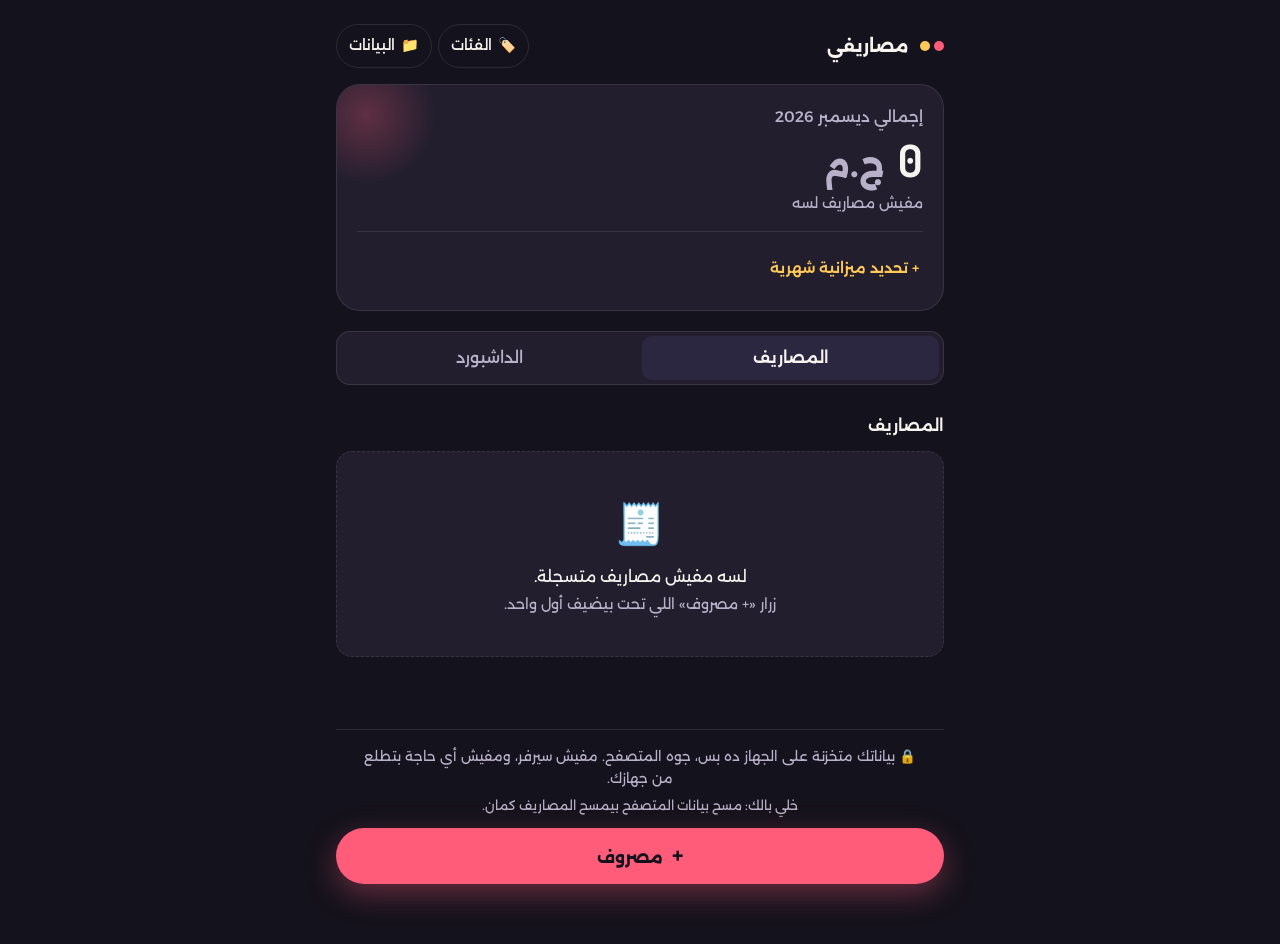
==== commit e30b5029: "Make the app an installable offline PWA Manifest (Arabic, RTL, brand colors, new-expense shortcut), " ====
--- a/index.html
+++ b/index.html
@@ -7,6 +7,11 @@
   <meta name="description" content="تطبيق بسيط لتسجيل المصاريف بالجنيه المصري. البيانات بتفضل على الجهاز بس.">
   <meta name="theme-color" content="#14121C">
   <meta name="color-scheme" content="dark">
+  <link rel="manifest" href="manifest.webmanifest">
+  <link rel="icon" href="icons/icon.svg" type="image/svg+xml">
+  <link rel="icon" href="icons/icon-192.png" type="image/png" sizes="192x192">
+  <link rel="apple-touch-icon" href="icons/apple-touch-icon.png">
+  <meta name="apple-mobile-web-app-title" content="مصاريفي">
   <link rel="stylesheet" href="css/styles.css">
 </head>
 <body>
@@ -149,6 +154,12 @@
       <ol id="expense-list" class="days"></ol>
     </section>
 
+    <div class="install">
+      <button id="install-btn" class="btn btn-secondary" type="button" hidden>📲 تثبيت التطبيق على الجهاز</button>
+      <p id="ios-hint" class="hint" hidden>للتثبيت على الآيفون: زرار المشاركة <span aria-hidden="true">⬆️</span> وبعدين «إضافة إلى الشاشة الرئيسية».</p>
+      <p id="offline-note" class="hint" hidden>التطبيق متخزن على الجهاز، وبيشتغل من غير إنترنت.</p>
+    </div>
+
     <footer class="privacy">
       <p><span aria-hidden="true">🔒</span> بياناتك متخزنة على الجهاز ده بس، جوه المتصفح. مفيش سيرفر، ومفيش أي حاجة بتطلع من جهازك.</p>
       <p class="privacy-note">خلي بالك: مسح بيانات المتصفح بيمسح المصاريف كمان.</p>
--- a/css/styles.css
+++ b/css/styles.css
@@ -764,6 +764,15 @@
 
 .empty-icon { font-size: 2.5rem; margin-bottom: 8px; }
 .empty-hint { color: var(--muted); font-size: 0.9rem; margin-top: 4px; }
+
+.install {
+  display: grid;
+  gap: 8px;
+  margin-top: 32px;
+  text-align: center;
+}
+
+.install .hint { margin: 0; }
 
 .privacy {
   margin-top: 40px;
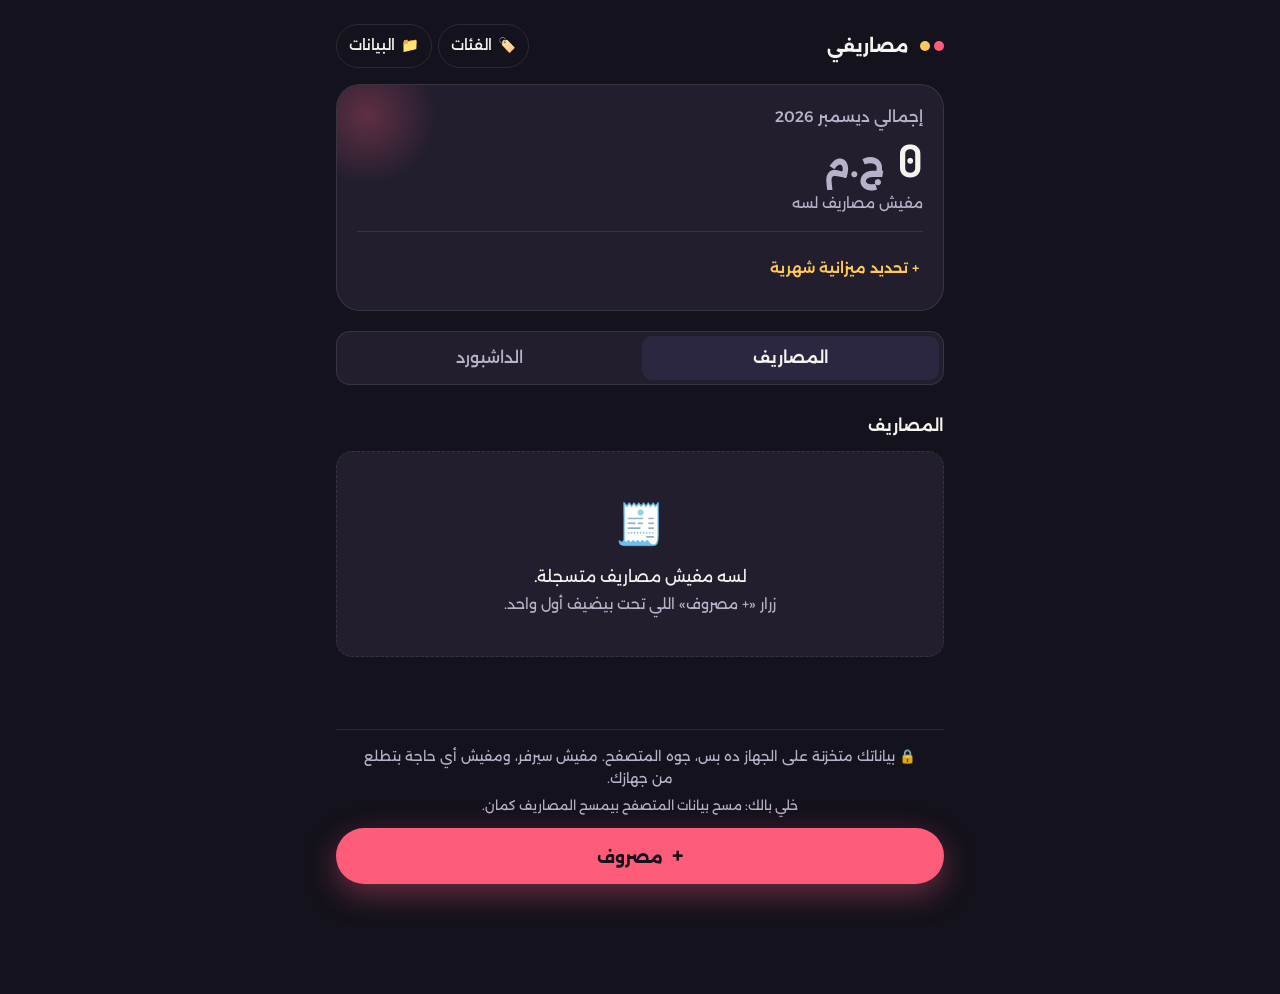
==== commit d153816b: "Add privacy page, wipe-all-data, a11y fixes and deploy setup - privacy.html explains what is stored," ====
--- a/index.html
+++ b/index.html
@@ -2,6 +2,7 @@
 <html lang="ar" dir="rtl">
 <head>
   <meta charset="utf-8">
+  <meta http-equiv="Content-Security-Policy" content="default-src 'self'; script-src 'self'; style-src 'self'; img-src 'self' data: blob:; font-src 'self'; connect-src 'self'; manifest-src 'self'; worker-src 'self'; object-src 'none'; base-uri 'self'; form-action 'none'">
   <meta name="viewport" content="width=device-width, initial-scale=1, viewport-fit=cover">
   <title>مصاريفي</title>
   <meta name="description" content="تطبيق بسيط لتسجيل المصاريف بالجنيه المصري. البيانات بتفضل على الجهاز بس.">
@@ -20,7 +21,7 @@
   <main class="app">
     <header class="app-header">
       <div class="top-bar">
-        <p class="brand"><span class="brand-dot" aria-hidden="true"></span>مصاريفي</p>
+        <h1 class="brand"><span class="brand-dot" aria-hidden="true"></span>مصاريفي</h1>
         <div class="top-actions">
           <button id="open-categories" class="ghost-btn" type="button">
             <span aria-hidden="true">🏷️</span> الفئات
@@ -31,7 +32,7 @@
         </div>
       </div>
       <section class="month-card" aria-labelledby="month-label">
-        <h1 id="month-label" class="month-label">إجمالي الشهر</h1>
+        <h2 id="month-label" class="month-label">إجمالي الشهر</h2>
         <p id="month-total" class="month-total"></p>
         <p id="month-count" class="month-count"></p>
 
@@ -163,6 +164,7 @@
     <footer class="privacy">
       <p><span aria-hidden="true">🔒</span> بياناتك متخزنة على الجهاز ده بس، جوه المتصفح. مفيش سيرفر، ومفيش أي حاجة بتطلع من جهازك.</p>
       <p class="privacy-note">خلي بالك: مسح بيانات المتصفح بيمسح المصاريف كمان.</p>
+      <p class="privacy-note"><a href="privacy.html">تفاصيل الخصوصية</a></p>
     </footer>
   </main>
 
@@ -313,7 +315,37 @@
       </details>
 
       <p id="data-error" class="form-error" role="alert"></p>
+
+      <div class="danger-zone">
+        <p class="hint">مسح كل المصاريف والفئات والميزانية من الجهاز ده. مفيش رجوع بعدها.</p>
+        <button id="wipe-open" type="button" class="btn btn-danger">🗑️ مسح كل البيانات</button>
+      </div>
     </div>
+  </dialog>
+
+  <dialog id="wipe-dialog" class="sheet-dialog" aria-labelledby="wipe-title">
+    <form id="wipe-form" class="sheet" novalidate>
+      <div class="sheet-head">
+        <h2 id="wipe-title">مسح كل البيانات</h2>
+        <button type="button" class="icon-btn" data-close aria-label="قفل">✕</button>
+      </div>
+
+      <p id="wipe-summary" class="warn-box"></p>
+
+      <button id="wipe-export" type="button" class="btn btn-secondary">⬇️ تصدير نسخة احتياطية الأول</button>
+
+      <label class="field" for="wipe-confirm">
+        <span class="field-label">للتأكيد، الكلمة «امسح» في الخانة دي</span>
+        <input id="wipe-confirm" type="text" class="input" autocomplete="off" placeholder="امسح"
+               aria-describedby="wipe-error">
+      </label>
+
+      <p id="wipe-error" class="form-error" role="alert"></p>
+
+      <div class="sheet-actions">
+        <button type="submit" id="wipe-submit" class="btn btn-danger" disabled>مسح كل البيانات نهائي</button>
+      </div>
+    </form>
   </dialog>
 
   <dialog id="import-dialog" class="sheet-dialog" aria-labelledby="import-title">
--- a/css/styles.css
+++ b/css/styles.css
@@ -60,6 +60,12 @@
 
 [hidden] { display: none !important; }
 
+/* لون الـ placeholder الافتراضي في المتصفح باهت على الخلفية الغامقة */
+::placeholder { color: var(--muted); opacity: 0.75; }
+
+a { color: var(--sun); text-underline-offset: 3px; }
+a:hover { text-decoration-thickness: 2px; }
+
 .num {
   font-family: var(--mono);
   font-variant-numeric: tabular-nums;
@@ -784,6 +790,12 @@
 }
 
 .privacy-note { margin-top: 6px; font-size: 0.8rem; }
+
+.privacy a {
+  display: inline-flex;
+  align-items: center;
+  min-height: 44px;
+}
 
 /* ---------- زرار الإضافة ---------- */
 
@@ -1195,6 +1207,77 @@
   }
 }
 
+/* ---------- مسح كل البيانات ---------- */
+
+.danger-zone {
+  display: grid;
+  gap: 8px;
+  margin-top: 8px;
+  padding-top: 16px;
+  border-top: 1px solid var(--line);
+}
+
+.danger-zone .btn { width: 100%; }
+
+#wipe-submit:not(:disabled) {
+  background: var(--rose);
+  color: var(--ink);
+}
+
+/* ---------- صفحة الخصوصية ---------- */
+
+.doc {
+  max-width: 640px;
+  margin: 0 auto;
+  padding: 16px 16px 48px;
+}
+
+.doc-back {
+  display: inline-flex;
+  align-items: center;
+  min-height: 44px;
+  margin-bottom: 8px;
+}
+
+.doc h1 {
+  font-size: 1.5rem;
+  font-weight: 700;
+  margin-bottom: 8px;
+}
+
+.doc h2 {
+  font-size: 1.1rem;
+  font-weight: 600;
+  margin: 28px 0 8px;
+}
+
+.doc p,
+.doc li { color: var(--cream); line-height: 1.8; }
+
+.doc ul { padding-inline-start: 22px; margin: 8px 0; }
+.doc li + li { margin-top: 4px; }
+
+.doc .lead {
+  padding: 16px;
+  background: var(--surface);
+  border: 1px solid var(--line);
+  border-radius: var(--radius);
+}
+
+/* وضع التباين العالي في ويندوز بيشيل الخلفيات، فالعمدان لازم تفضل باينة */
+@media (forced-colors: active) {
+  .bar-fill,
+  .hbar-fill,
+  .day-chart .col,
+  .day-chart .col-today,
+  .swatch-face,
+  .key-today::before {
+    forced-color-adjust: none;
+  }
+  .bar,
+  .hbar-track { border: 1px solid CanvasText; }
+}
+
 @media (prefers-reduced-motion: reduce) {
   *, *::before, *::after {
     animation: none !important;
